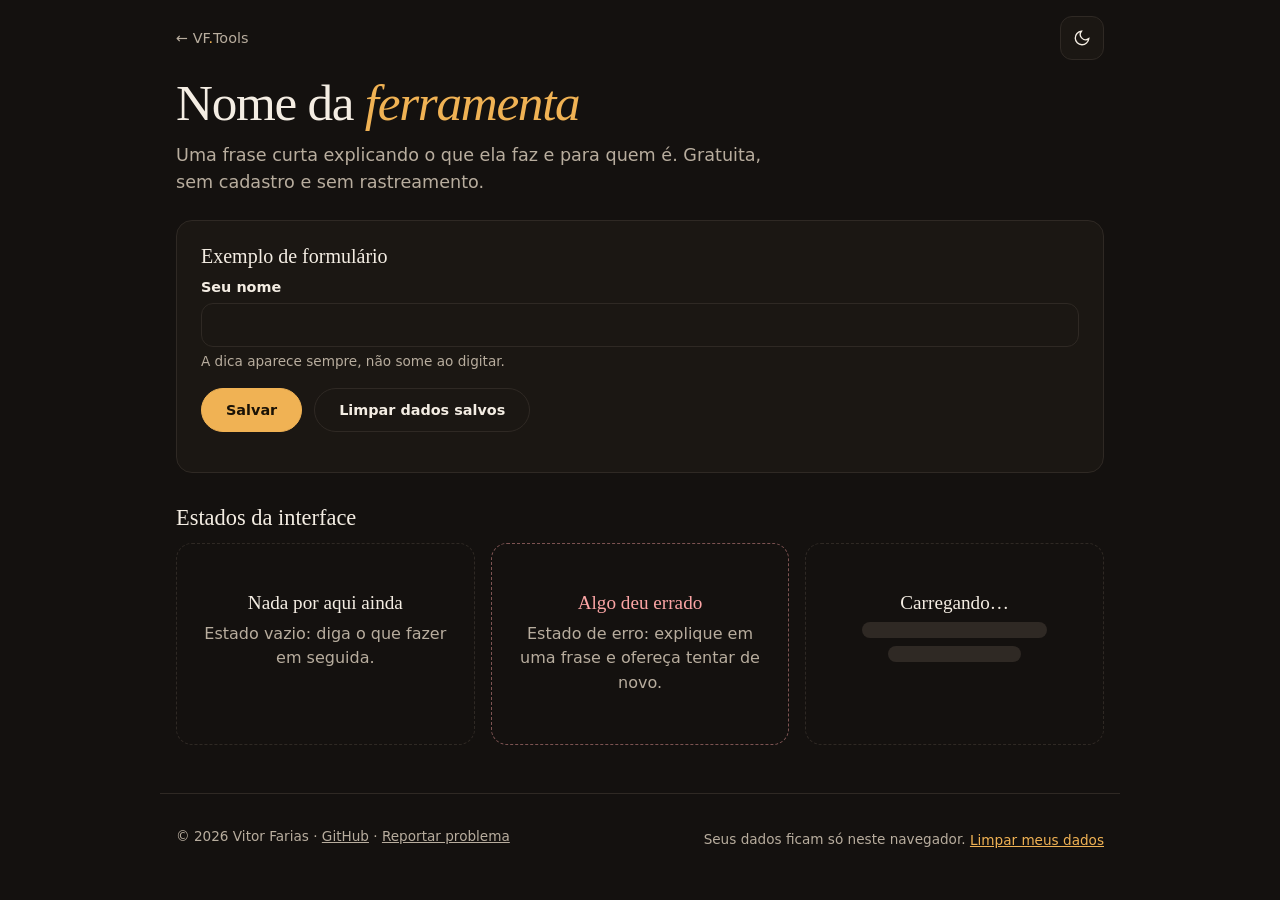
==== template/index.html @ 125369dd "Add tool template: components.css, template page, tool.js helper and checklist Co-Authored-By: Claud" ====
<!doctype html>
<!--
  MODELO DE FERRAMENTA — VF Tools
  1. Copie esta pasta para o repositório da sua ferramenta.
  2. Troque os caminhos "../" pelas URLs do site (veja o README desta pasta).
  3. Ajuste data-tool, <title>, textos e o conteúdo de <main>. Mantenha a estrutura.
-->
<html lang="pt-BR" data-theme="dark" data-tool="minha-ferramenta">
<head>
<meta charset="utf-8">
<meta name="viewport" content="width=device-width,initial-scale=1">
<title>Nome da Ferramenta — VF Tools</title>
<meta name="description" content="Uma frase (até 90 caracteres) dizendo o que a ferramenta faz.">
<meta name="theme-color" content="#14110f">
<!-- Evita o "flash" de tema: aplica o tema salvo antes de pintar a página -->
<script>try{var s=JSON.parse(localStorage.getItem("vf-tools:minha-ferramenta:v1")||"{}").theme||JSON.parse(localStorage.getItem("vf-tools:v1")||"{}").theme;if(s)document.documentElement.dataset.theme=s}catch(e){}</script>
<link rel="stylesheet" href="../tokens.css">
<link rel="stylesheet" href="../components.css">
</head>
<body>
<a class="skip" href="#main">Ir para o conteúdo</a>

<header class="top wrap">
  <a class="back" href="../" aria-label="Voltar para VF Tools"><span>← VF<i style="color:var(--accent);font-style:normal">.</i>Tools</span></a>
  <button id="theme" class="icon-btn" aria-label="Alternar tema claro/escuro"><svg viewBox="0 0 24 24" aria-hidden="true"><path d="M21 12.8A9 9 0 1 1 11.2 3a7 7 0 0 0 9.8 9.8z"/></svg></button>
</header>

<main id="main" class="wrap">
  <h1 class="title">Nome da <em>ferramenta</em></h1>
  <p class="lead">Uma frase curta explicando o que ela faz e para quem é. Gratuita, sem cadastro e sem rastreamento.</p>

  <!-- Exemplo de ação principal: um botão primário por tela -->
  <section class="card" aria-labelledby="demo">
    <h3 id="demo">Exemplo de formulário</h3>
    <form id="form" novalidate>
      <div class="field">
        <label for="nome">Seu nome</label>
        <input id="nome" name="nome" autocomplete="off" aria-describedby="nome-hint">
        <span class="hint" id="nome-hint">A dica aparece sempre, não some ao digitar.</span>
        <span class="error" id="nome-err" hidden>Digite um nome para continuar.</span>
      </div>
      <div class="row">
        <button class="btn primary" type="submit">Salvar</button>
        <button class="btn" type="button" id="clear">Limpar dados salvos</button>
      </div>
    </form>
    <p class="muted" id="saved" role="status" style="margin:var(--s4) 0 0"></p>
  </section>

  <h2 class="sec">Estados da interface</h2>
  <div class="grid">
    <div class="state"><strong>Nada por aqui ainda</strong>Estado vazio: diga o que fazer em seguida.</div>
    <div class="state error" role="alert"><strong>Algo deu errado</strong>Estado de erro: explique em uma frase e ofereça tentar de novo.</div>
    <div class="state" aria-busy="true"><strong>Carregando…</strong><div class="skeleton" style="width:70%;margin:var(--s2) auto"></div><div class="skeleton" style="width:50%;margin:0 auto"></div></div>
  </div>
</main>

<footer class="foot wrap">
  <span>© <span id="y"></span> Vitor Farias · <a href="https://github.com/VitorFariasVF">GitHub</a> · <a href="https://github.com/VitorFariasVF/VF-Tools/issues">Reportar problema</a></span>
  <span>Seus dados ficam só neste navegador. <button class="link" id="reset">Limpar meus dados</button></span>
</footer>

<script src="tool.js"></script>
<script>
  // Exemplo de uso do helper de armazenamento
  const $ = id => document.getElementById(id), nome = $("nome"), saved = $("saved");
  const show = () => { const v = VFTool.get("nome", ""); saved.textContent = v ? `Olá, ${v}! (salvo neste navegador)` : ""; nome.value = v; };
  $("form").onsubmit = e => {
    e.preventDefault();
    const bad = !nome.value.trim();
    nome.setAttribute("aria-invalid", bad); $("nome-err").hidden = !bad;
    nome.setAttribute("aria-describedby", bad ? "nome-hint nome-err" : "nome-hint");
    if (bad) { nome.focus(); return; }
    VFTool.set("nome", nome.value.trim()); show(); VFTool.toast("Salvo.");
  };
  const wipe = () => { VFTool.clear(); show(); VFTool.toast("Dados apagados."); };
  $("clear").onclick = $("reset").onclick = () => { if (confirm("Isso remove os dados desta ferramenta neste navegador. Continuar?")) wipe(); };
  $("y").textContent = new Date().getFullYear(); show();
</script>
</body>
</html>
---- tokens.css ----
/* VF Tools — design tokens (identidade Editorial). Importe em QUALQUER ferramenta nova:
   <link rel="stylesheet" href="https://vitorfariasvf.github.io/VF-Tools/tokens.css">
   Regras de uso em DESIGN.md. Escuro é o padrão; claro com data-theme="light". */
:root{
  color-scheme:dark;
  --font:Inter,ui-sans-serif,system-ui,-apple-system,"Segoe UI",sans-serif;
  --font-display:"Iowan Old Style","Palatino Linotype",Palatino,Georgia,serif;
  --bg:#14110f;--surface:#1b1713;--text:#f4ede3;--muted:#b8ad9e;--line:#2f2924;
  --accent:#f0b254;--accent-ink:#1a1206;
  --ok:#86efac;--warn:#fdba74;--danger:#fca5a5;
  --c-utilidades:#7dd3c0;--c-casual:#f4a3a3;--c-profissional:#a9b8ff;
  --r-sm:8px;--r-md:12px;--r-pill:999px;
  --s1:4px;--s2:8px;--s3:12px;--s4:16px;--s5:24px;--s6:32px;--s7:48px;--s8:80px;
  --ease:cubic-bezier(.2,.7,.2,1);--dur:.2s;
}
:root[data-theme=light]{
  color-scheme:light;
  --bg:#f7f1e7;--surface:#fffaf1;--text:#201a14;--muted:#5e5446;--line:#ddd2c0;
  --accent:#8a5200;--accent-ink:#fff;
  --ok:#14532d;--warn:#8f3a0c;--danger:#991b1b;
  --c-utilidades:#0f6a60;--c-casual:#a61b1b;--c-profissional:#3342a0;
}
@media(prefers-reduced-motion:reduce){:root{--dur:0s}}
---- components.css ----
/* VF Tools — componentes compartilhados. Requer tokens.css (carregue antes).
   Use as classes abaixo em qualquer ferramenta para herdar o visual do site.
   Regras completas: DESIGN.md */
*{box-sizing:border-box}
html{scroll-behavior:smooth}
body{margin:0;background:var(--bg);color:var(--text);font:16px/1.55 var(--font);-webkit-font-smoothing:antialiased}
a{color:inherit}
:focus-visible{outline:2px solid var(--accent);outline-offset:2px}
.wrap{max-width:var(--tool-w,960px);margin:0 auto;padding:0 var(--s4)}
.skip{position:absolute;left:-999px;top:0;min-height:44px;display:inline-flex;align-items:center;background:var(--accent);color:var(--accent-ink);padding:0 var(--s4);z-index:99}
.skip:focus{left:var(--s2);top:var(--s2)}

/* Cabeçalho: voltar ao site + tema */
.top{display:flex;justify-content:space-between;align-items:center;gap:var(--s3);padding-top:var(--s4);padding-bottom:var(--s4)}
.back{display:inline-flex;align-items:center;gap:var(--s2);min-height:44px;color:var(--muted);text-decoration:none;font-size:.9rem}
.back:hover{color:var(--text)}
.logo{font:600 1.2rem var(--font-display);text-decoration:none;min-height:44px;display:inline-flex;align-items:center}
.logo i{color:var(--accent);font-style:normal}
.icon-btn{background:var(--surface);border:1px solid var(--line);color:var(--text);width:44px;height:44px;border-radius:var(--r-md);cursor:pointer;display:grid;place-items:center}
.icon-btn svg{width:18px;height:18px;fill:none;stroke:currentColor;stroke-width:1.8}

/* Tipografia */
h1,.title{font:500 clamp(2rem,6vw,3.2rem)/1.05 var(--font-display);letter-spacing:-.025em;margin:0 0 var(--s3)}
h1 em,.title em{color:var(--accent)}
h2,.sec{font:500 1.4rem var(--font-display);margin:var(--s6) 0 var(--s3)}
.lead{color:var(--muted);font-size:1.1rem;max-width:56ch;margin:0 0 var(--s5)}
.muted{color:var(--muted)}

/* Botões: um primário por tela */
.btn{min-height:44px;padding:0 var(--s5);display:inline-flex;align-items:center;justify-content:center;gap:var(--s2);font:600 .9rem var(--font);text-decoration:none;color:var(--text);background:transparent;border:1px solid var(--line);border-radius:var(--r-pill);cursor:pointer;transition:border-color var(--dur),transform var(--dur) var(--ease)}
.btn:hover{border-color:var(--accent)}
.btn.primary{background:var(--accent);border-color:var(--accent);color:var(--accent-ink)}
.btn.primary:hover{transform:translateY(-1px)}
.btn.ghost{border-color:transparent}
.btn[disabled],.btn[aria-disabled=true]{opacity:.45;cursor:not-allowed;transform:none}
.btn.danger{color:var(--danger);border-color:color-mix(in srgb,var(--danger) 45%,transparent)}

/* Chips e selos */
.chips{display:flex;gap:var(--s2);flex-wrap:wrap}
.chip{min-height:44px;padding:0 var(--s4);font:inherit;font-size:.9rem;color:var(--text);background:transparent;border:1px solid var(--line);border-radius:var(--r-pill);cursor:pointer}
.chip:hover{border-color:var(--accent)}
.chip[aria-pressed=true]{background:var(--accent);border-color:var(--accent);color:var(--accent-ink)}
.badge{display:inline-block;padding:2px var(--s3);border-radius:var(--r-pill);border:1px solid var(--line);font-size:.78rem;color:var(--muted)}
.badge.ok{color:var(--ok);border-color:color-mix(in srgb,var(--ok) 45%,transparent)}
.badge.wip{color:var(--muted)}

/* Formulários: label sempre visível, dica e erro com texto */
.field{display:grid;gap:var(--s1);margin-bottom:var(--s4)}
.field label{font-weight:600;font-size:.9rem}
.field input,.field select,.field textarea{width:100%;min-height:44px;padding:var(--s2) var(--s4);font:inherit;font-size:1rem;color:var(--text);background:var(--surface);border:1px solid var(--line);border-radius:var(--r-md)}
.field textarea{min-height:96px;resize:vertical}
.field input:focus,.field select:focus,.field textarea:focus{border-color:var(--accent)}
.field .hint{color:var(--muted);font-size:.85rem}
.field .error{color:var(--danger);font-size:.85rem}
.field [aria-invalid=true]{border-color:var(--danger)}

/* Cartões, grade e linhas */
.card{background:var(--surface);border:1px solid var(--line);border-radius:var(--r-lg,16px);padding:var(--s5)}
.card h3{margin:0 0 var(--s2);font:500 1.25rem var(--font-display)}
.grid{display:grid;grid-template-columns:repeat(auto-fill,minmax(260px,1fr));gap:var(--s4)}
.row{display:flex;gap:var(--s3);flex-wrap:wrap;align-items:center}

/* Estados: vazio, erro, carregando */
.state{text-align:center;padding:var(--s7) var(--s4);color:var(--muted);border:1px dashed var(--line);border-radius:var(--r-lg,16px)}
.state strong{display:block;color:var(--text);font:500 1.2rem var(--font-display);margin-bottom:var(--s2)}
.state.error{border-color:color-mix(in srgb,var(--danger) 45%,transparent)}
.state.error strong{color:var(--danger)}
.skeleton{height:1em;border-radius:var(--r-sm);background:var(--line)}
@media(prefers-reduced-motion:no-preference){.skeleton{animation:pulse 1.4s ease-in-out infinite}@keyframes pulse{50%{opacity:.45}}}

/* Aviso rápido (use com role="status") */
.toast{position:fixed;left:50%;bottom:var(--s5);transform:translateX(-50%);background:var(--text);color:var(--bg);padding:var(--s3) var(--s5);border-radius:var(--r-pill);font-size:.9rem;opacity:0;pointer-events:none;transition:opacity .3s;margin:0}
.toast.on{opacity:1}

.link{background:none;border:0;color:var(--accent);cursor:pointer;font:inherit;text-decoration:underline;padding:var(--s2) 0;min-height:44px}
.foot{display:flex;justify-content:space-between;gap:var(--s4);flex-wrap:wrap;color:var(--muted);font-size:.85rem;padding-top:var(--s5);padding-bottom:var(--s5);margin-top:var(--s7);border-top:1px solid var(--line)}
.foot a{display:inline-block;padding:var(--s2) 0}

@media(max-width:700px){body{font-size:15px}.btn.block-sm{width:100%}input,select,textarea{font-size:16px}}
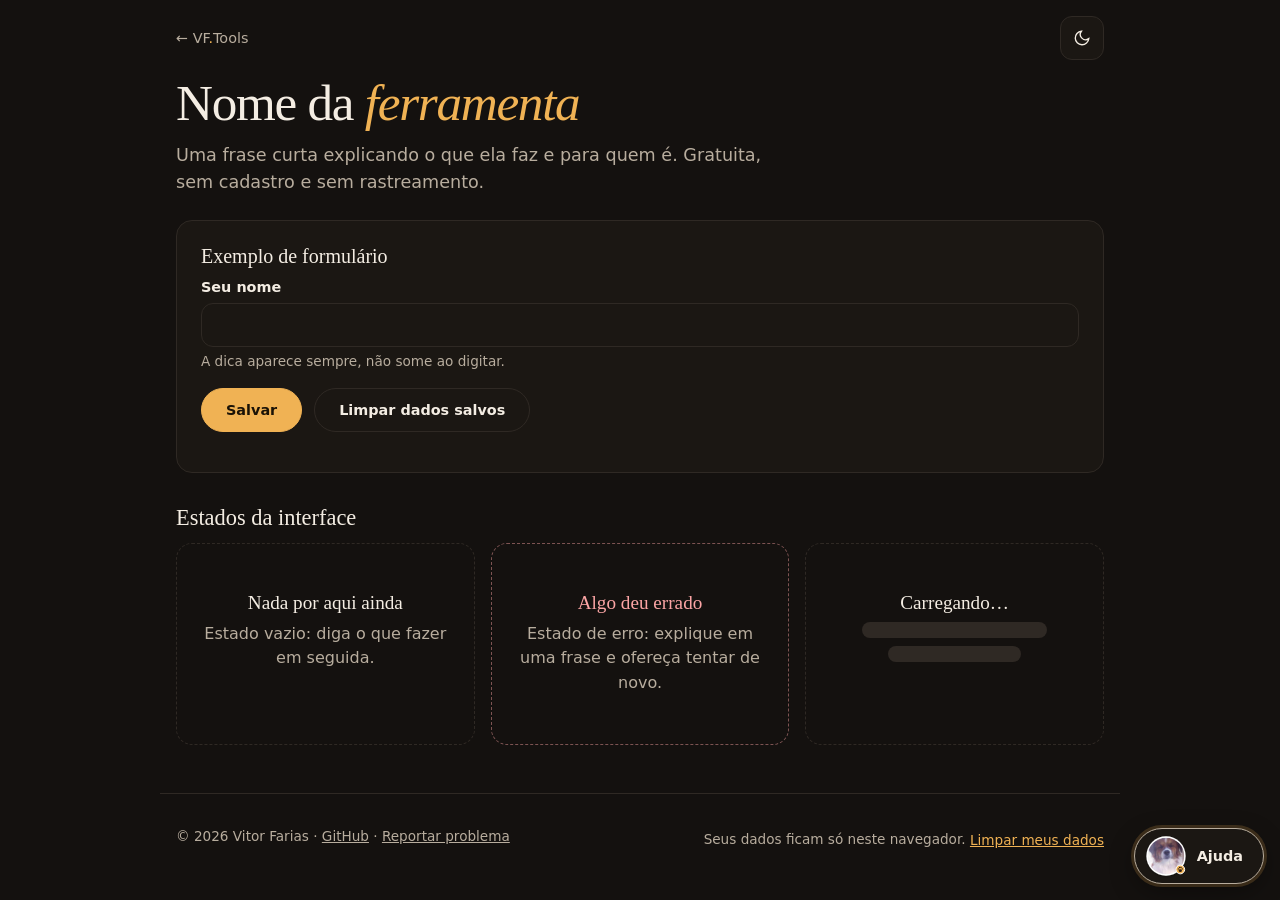
==== commit 863a0917: "Template follows the visual identity: Doggy, favicon, shared doggy.css and an identity checker - dog" ====
--- a/template/index.html
+++ b/template/index.html
@@ -12,10 +12,15 @@
 <title>Nome da Ferramenta — VF Tools</title>
 <meta name="description" content="Uma frase (até 90 caracteres) dizendo o que a ferramenta faz.">
 <meta name="theme-color" content="#14110f">
+<link rel="icon" href="../assets/favicon.svg">
+<meta property="og:type" content="website">
+<meta property="og:title" content="Nome da Ferramenta — VF Tools">
+<meta property="og:description" content="Uma frase (até 90 caracteres) dizendo o que a ferramenta faz.">
 <!-- Evita o "flash" de tema: aplica o tema salvo antes de pintar a página -->
 <script>try{var s=JSON.parse(localStorage.getItem("vf-tools:minha-ferramenta:v1")||"{}").theme||JSON.parse(localStorage.getItem("vf-tools:v1")||"{}").theme;if(s)document.documentElement.dataset.theme=s}catch(e){}</script>
 <link rel="stylesheet" href="../tokens.css">
 <link rel="stylesheet" href="../components.css">
+<link rel="stylesheet" href="../doggy.css">
 </head>
 <body>
 <a class="skip" href="#main">Ir para o conteúdo</a>
@@ -60,7 +65,19 @@
   <span>Seus dados ficam só neste navegador. <button class="link" id="reset">Limpar meus dados</button></span>
 </footer>
 
+<script>
+  // Doggy (mascote de ajuda). Ao copiar para outro repositório, use a URL do site:
+  window.VF_BASE = "../";                       // ex.: "https://vitorfariasvf.github.io/VF-Tools/"
+  window.VFTour = { what: "esta ferramenta", steps: [   // 3 a 6 passos; poses: busca, cats, acao, amor, tema, fim
+    { sel: "#nome", pose: "busca", text: "Descreva aqui o primeiro campo: o que a pessoa deve informar." },
+    { sel: ".btn.primary", pose: "acao", text: "Esta é a ação principal da ferramenta." },
+    { sel: "#theme", pose: "tema", text: "Alterne entre o tema escuro e o claro quando preferir." },
+    { sel: ".foot", pose: "fim", text: "Seus dados ficam só neste navegador, e aqui você apaga tudo. Bom uso!" }
+  ] };
+</script>
 <script src="tool.js"></script>
+<script src="../dog.js"></script>
+<script src="../help.js"></script>
 <script>
   // Exemplo de uso do helper de armazenamento
   const $ = id => document.getElementById(id), nome = $("nome"), saved = $("saved");
--- a/doggy.css
+++ b/doggy.css
@@ -0,0 +1,56 @@
+/* VF Tools — mascote Doggy (botão de ajuda, balão e tour). Requer tokens.css e components.css (ou o styles.css do site). */
+/* ---------- Assistente Doggy (ajuda + tour) ---------- */
+.help{position:fixed;right:var(--s4);bottom:var(--s4);z-index:50;display:flex;flex-direction:column;align-items:flex-end;gap:var(--s3)}
+.help-fab{position:relative;height:56px;min-width:56px;padding:0 var(--s2);border-radius:var(--r-pill);border:1px solid var(--muted);background:var(--surface);color:var(--text);font:600 .9rem var(--font);cursor:pointer;display:flex;align-items:center;gap:var(--s2);box-shadow:0 0 0 3px color-mix(in srgb,var(--accent) 18%,transparent),0 8px 24px rgba(0,0,0,.35);transition:transform var(--dur) var(--ease)}
+:root[data-theme=light] .help-fab{box-shadow:0 6px 20px rgba(60,40,10,.2)}
+.help-fab:hover{transform:scale(1.04)}
+.fab-label{padding-right:var(--s3)}
+.vi{position:relative;display:block;width:46px;height:46px;flex:none}
+.dog{width:100%;height:100%;overflow:visible;display:block}
+.help-fab.call{border-color:var(--accent)}
+.help-bubble{position:relative;width:min(260px,calc(100vw - 32px));background:var(--surface);border:1px solid var(--accent);border-radius:var(--r-md);padding:var(--s4);box-shadow:0 10px 32px rgba(0,0,0,.4)}
+.help-bubble::after{content:"";position:absolute;right:28px;bottom:-8px;width:14px;height:14px;background:var(--surface);border-right:1px solid var(--accent);border-bottom:1px solid var(--accent);transform:rotate(45deg)}
+.help-bubble p{margin:0 var(--s5) var(--s3) 0;font-size:.92rem}
+.bubble-x{position:absolute;top:2px;right:2px;width:44px;height:44px;border:0;background:none;color:var(--muted);font-size:1.4rem;cursor:pointer}
+.bubble-actions{display:flex;gap:var(--s2);flex-wrap:wrap}
+body.touring .help{display:none}
+
+.tour-shield{position:fixed;inset:0;z-index:90}
+.tour-ring{position:fixed;z-index:91;border-radius:var(--r-md);box-shadow:0 0 0 9999px rgba(8,6,4,.74);outline:2px solid #f0b254;pointer-events:none}
+:root[data-theme=light] .tour-ring{box-shadow:0 0 0 9999px rgba(24,18,10,.58)}
+.tour-arrow{position:fixed;z-index:92;width:36px;height:48px;pointer-events:none;color:#f0b254;filter:drop-shadow(0 2px 6px rgba(0,0,0,.6))}
+.tour-arrow.down svg{transform:rotate(180deg)}
+.tour-card{position:fixed;z-index:93;right:var(--s5);bottom:var(--s5);width:min(340px,calc(100vw - 24px));background:var(--surface);color:var(--text);border:1px solid var(--accent);border-radius:var(--r-md);padding:var(--s4);box-shadow:0 14px 40px rgba(0,0,0,.5)}
+.tour-card[data-pos=top]{bottom:auto;top:var(--s5)}
+.tour-card[data-side=left]{right:auto;left:var(--s5)}
+.tour-card:focus{outline:none}
+.tour-head{display:flex;align-items:center;gap:var(--s3);margin-bottom:var(--s2)}
+.tour-head strong{font:600 1.05rem var(--font-display)}
+.tour-av{width:56px;height:56px;margin:-6px 0;flex:none}.tour-av .vi{width:56px;height:56px}
+.tour-count{margin-left:auto;color:var(--muted);font-size:.8rem}
+.tour-text{margin:0 0 var(--s3);font-size:.98rem;line-height:1.5}
+.tour-dots{display:flex;gap:6px;margin-bottom:var(--s3)}.tour-dots i{width:8px;height:8px;border-radius:50%;background:color-mix(in srgb,var(--muted) 55%,transparent)}.tour-dots i.on{background:var(--accent);width:20px;border-radius:8px}
+.tour-actions{display:flex;align-items:center;gap:var(--s2)}.tour-actions .sp{flex:1}
+.tour-actions .skip-t{color:var(--muted);min-width:44px}
+.tour-actions .btn.ghost{border-color:transparent}.tour-actions .btn.primary{min-width:96px;justify-content:center}
+@media(prefers-reduced-motion:no-preference){
+  .help-fab.wave .wave{animation:wave 1s ease-in-out 3}
+  .help-fab.call{animation:hop .95s var(--ease) 2}
+  .help-fab.call::after{content:"";position:absolute;inset:-4px;border-radius:var(--r-pill);border:2px solid var(--accent);animation:ping .95s ease-out 2;pointer-events:none}
+  .dog .bob{animation:bobs 1.6s ease-in-out 3;transform-box:fill-box;transform-origin:center}
+  .tour-av .dog{animation:pop .45s var(--ease) both}
+  .help-bubble{animation:pop .4s var(--ease) both}
+  .tour-ring{transition:left .35s var(--ease),top .35s var(--ease),width .35s var(--ease),height .35s var(--ease)}
+  .tour-arrow{transition:left .35s var(--ease),top .35s var(--ease)}
+  .tour-arrow svg{animation:point .9s ease-in-out 4}
+  .tour-arrow.down svg{animation:pointd .9s ease-in-out 4}
+  @keyframes wave{0%,100%{transform:rotate(0)}25%{transform:rotate(-12deg)}75%{transform:rotate(10deg)}}
+  @keyframes hop{0%,100%{transform:translateY(0)}20%{transform:translateY(-16px) rotate(-5deg)}40%{transform:translateY(0)}60%{transform:translateY(-9px) rotate(4deg)}}
+  @keyframes ping{from{opacity:.9;transform:scale(1)}to{opacity:0;transform:scale(1.5)}}
+  @keyframes bobs{50%{transform:translateY(-3px)}}
+  @keyframes pop{from{opacity:0;transform:translateY(8px) scale(.96)}}
+  @keyframes point{50%{transform:translateY(7px)}}
+  @keyframes pointd{0%,100%{transform:rotate(180deg) translateY(0)}50%{transform:rotate(180deg) translateY(7px)}}
+}
+@media(max-width:700px){.help{right:var(--s3);bottom:var(--s3)}.tour-card{right:12px;left:12px;bottom:12px;width:auto}.tour-card[data-pos=top]{top:12px}.tour-card[data-side=left]{left:12px}}
+@media(max-height:480px){.tour-av,.tour-av .vi{width:38px;height:38px;margin:0}.tour-dots{display:none}.tour-text{font-size:.9rem;margin-bottom:var(--s2)}.tour-card{width:300px;right:12px;bottom:12px}.tour-card[data-pos=top]{top:12px}.tour-card[data-side=left]{right:auto;left:12px}}
